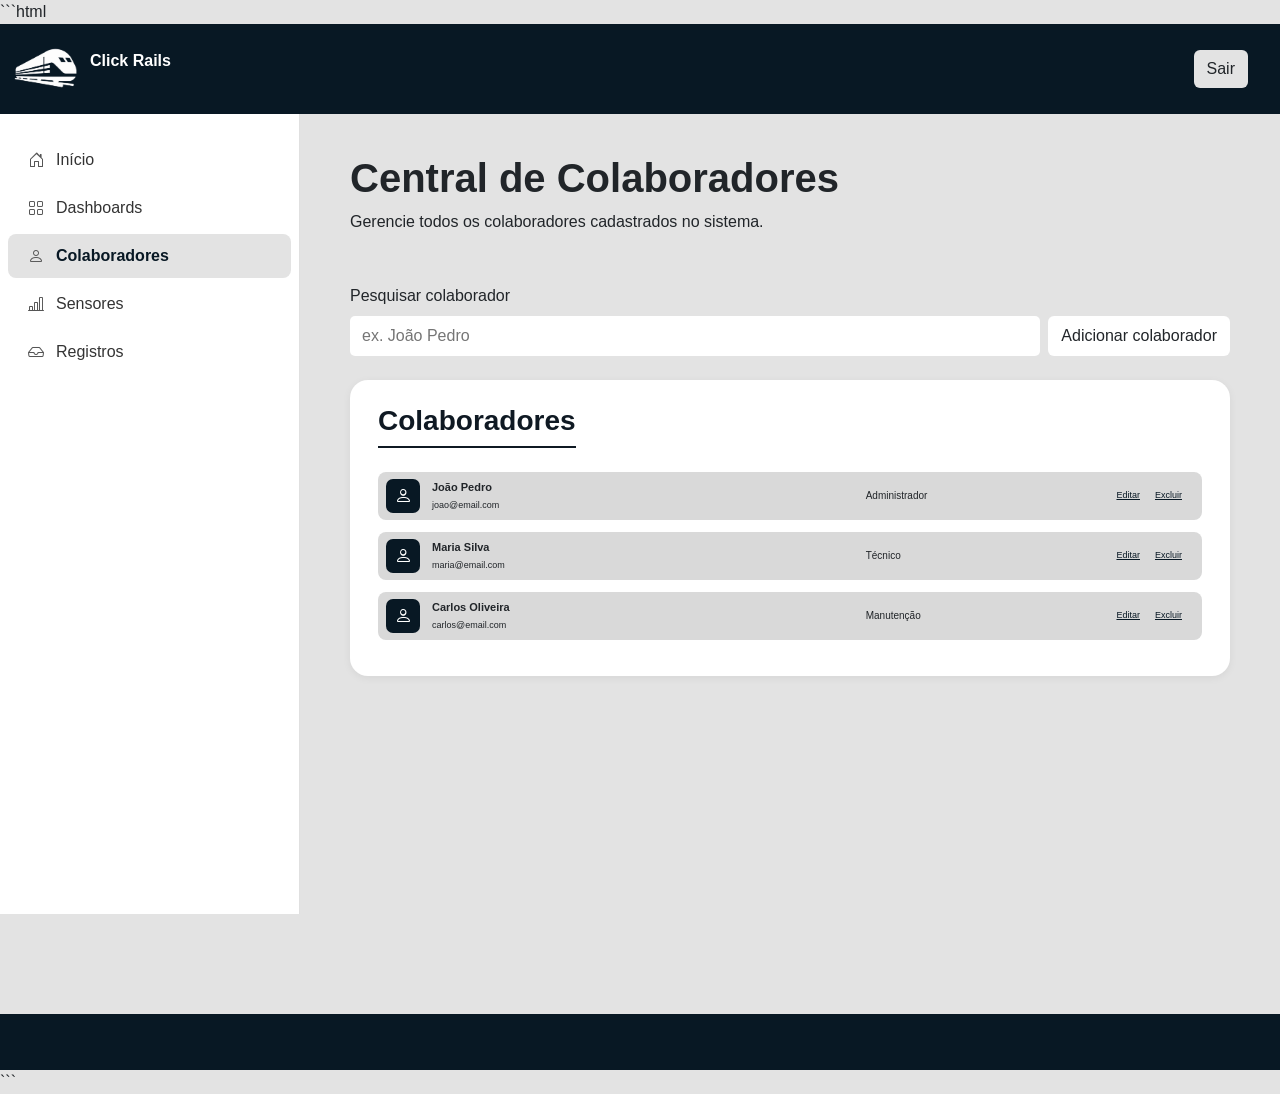
==== public/colaboradores.html @ 0961b229 "feat: adição da página de colaboradores" ====
```html
<!DOCTYPE html>
<html lang="pt-br">

<head>
    <meta charset="UTF-8">
    <meta name="viewport" content="width=device-width, initial-scale=1.0">

    <link href="https://cdn.jsdelivr.net/npm/bootstrap@5.3.8/dist/css/bootstrap.min.css" rel="stylesheet"
        integrity="sha384-sRIl4kxILFvY47J16cr9ZwB07vP4J8+LH7qKQnuqkuIAvNWLzeN8tE5YBujZqJLB"
        crossorigin="anonymous">

    <link rel="stylesheet" href="https://cdn.jsdelivr.net/npm/bootstrap-icons@1.11.3/font/bootstrap-icons.min.css">

    <link rel="stylesheet" href="../assets/style/global.css">
    <link rel="stylesheet" href="../assets/style/paginas/colaboradores.css">

    <title>Colaboradores - Click Rails</title>
</head>

<body>

    <header>
        <nav class="nav d-flex justify-content-between align-items-center">
            <div class="d-flex align-items-center">
                <img src="../assets/img/logo/logo_clara.png" alt="Logo Click Rails" class="logo-navbar">

                <p>
                    <strong>Click Rails</strong>
                </p>
            </div>

            <button class="btn botao-cinza" onclick="window.location.href='public/tela-login.html'">
                Sair
            </button>
        </nav>
    </header>

    <main class="layout-app">

        <section class="sidebar-app">
            <div class="nav-sidebar">

                <a href="tela-home.html" class="link-sidebar">
                    <i class="bi bi-house-door"></i>
                    <span>Início</span>
                </a>

                <a href="#" class="link-sidebar">
                    <i class="bi bi-grid"></i>
                    <span>Dashboards</span>
                </a>

                <a href="tela-colaboradores.html" class="link-sidebar ativo">
                    <i class="bi bi-person"></i>
                    <span>Colaboradores</span>
                </a>

                <a href="tela-sensores.html" class="link-sidebar">
                    <i class="bi bi-bar-chart-line"></i>
                    <span>Sensores</span>
                </a>

                <a href="#" class="link-sidebar">
                    <i class="bi bi-inbox"></i>
                    <span>Registros</span>
                </a>

            </div>
        </section>

        <section class="conteudo-app">

            <div class="cabecalho-app">
                <h1>Central de Colaboradores</h1>
                <p>Gerencie todos os colaboradores cadastrados no sistema.</p>
            </div>

            <div class="mb-4">
                <label class="mb-2">Pesquisar colaborador</label>

                <div class="colaboradores-barra d-flex gap-2">
                    <input type="text" id="inputPesquisa" class="colaboradores-input flex-grow-1"
                        placeholder="ex. João Pedro">

                    <button type="button" class="btn botao-branco" id="botaoCadastrar">
                        Adicionar colaborador
                    </button>
                </div>
            </div>

            <div class="card-secao">
                <h3 class="titulo-secao mb-4">Colaboradores</h3>

                <div id="listaColaboradores">

                    <div class="colaborador">
                        <div class="colaborador-avatar">
                            <i class="bi bi-person"></i>
                        </div>

                        <div class="colaborador-dados">
                            <strong class="colaborador-nome">João Pedro</strong>
                            <span class="colaborador-email">joao@email.com</span>
                        </div>

                        <div class="colaborador-cargo">
                            Administrador
                        </div>

                        <div class="colaborador-acoes">
                            <a href="#">Editar</a>
                            <a href="#">Excluir</a>
                        </div>
                    </div>

                    <div class="colaborador">
                        <div class="colaborador-avatar">
                            <i class="bi bi-person"></i>
                        </div>

                        <div class="colaborador-dados">
                            <strong class="colaborador-nome">Maria Silva</strong>
                            <span class="colaborador-email">maria@email.com</span>
                        </div>

                        <div class="colaborador-cargo">
                            Técnico
                        </div>

                        <div class="colaborador-acoes">
                            <a href="#">Editar</a>
                            <a href="#">Excluir</a>
                        </div>
                    </div>

                    <div class="colaborador">
                        <div class="colaborador-avatar">
                            <i class="bi bi-person"></i>
                        </div>

                        <div class="colaborador-dados">
                            <strong class="colaborador-nome">Carlos Oliveira</strong>
                            <span class="colaborador-email">carlos@email.com</span>
                        </div>

                        <div class="colaborador-cargo">
                            Manutenção
                        </div>

                        <div class="colaborador-acoes">
                            <a href="#">Editar</a>
                            <a href="#">Excluir</a>
                        </div>
                    </div>

                </div>

                <p id="mensagemVazia" class="mensagem-vazia" style="display: none;">
                    Nenhum colaborador cadastrado no momento!
                </p>

            </div>

        </section>

    </main>

    <footer>
    </footer>


    <!-- modal -->

    <div class="modal fade" id="modalCadastro" tabindex="-1" aria-labelledby="modalCadastroLabel"
        aria-hidden="true">

        <div class="modal-dialog modal-dialog-centered">
            <div class="modal-content">

                <div class="modal-header">
                    <h1 class="modal-title fs-5" id="modalCadastroLabel">
                        Cadastrar Colaborador
                    </h1>

                    <button type="button" class="btn-close" data-bs-dismiss="modal" aria-label="Fechar"></button>
                </div>

                <div class="modal-body">

                    <div class="mensagem-cadastro mb-3">
                        Preencha os dados para cadastrar
                    </div>

                    <form id="formularioCadastro">

                        <div class="mb-3">
                            <label for="nome" class="form-label">Nome</label>
                            <input type="text" class="form-control" id="nome" name="nome" required>
                        </div>

                        <div class="row">

                            <div class="col-md-6 mb-3">
                                <label for="cpf" class="form-label">CPF</label>
                                <input type="text" class="form-control" id="cpf" name="cpf" required>
                            </div>

                            <div class="col-md-6 mb-3">
                                <label for="dataNascimento" class="form-label">Data de Nascimento</label>
                                <input type="date" class="form-control" id="dataNascimento"
                                    name="data_nascimento" required>
                            </div>

                        </div>

                        <div class="row">

                            <div class="col-md-6 mb-3">
                                <label for="genero" class="form-label">Gênero</label>
                                <input type="text" class="form-control" id="genero" name="genero" required>
                            </div>

                            <div class="col-md-6 mb-3">
                                <label for="telefone" class="form-label">Telefone</label>
                                <input type="text" class="form-control" id="telefone" name="telefone" required>
                            </div>

                        </div>

                        <div class="row">

                            <div class="col-md-6 mb-3">
                                <label for="email" class="form-label">Email</label>
                                <input type="email" class="form-control" id="email" name="email" required>
                            </div>

                            <div class="col-md-6 mb-3">
                                <label for="senha" class="form-label">Senha</label>
                                <input type="password" class="form-control" id="senha" name="senha" required>
                            </div>

                        </div>

                        <div class="row">

                            <div class="col-md-6 mb-3">
                                <label for="cargo" class="form-label">Cargo</label>
                                <input type="text" class="form-control" id="cargo" name="cargo" required>
                            </div>

                            <div class="col-md-6 mb-3">
                                <label for="cep" class="form-label">CEP</label>
                                <input type="text" class="form-control" id="cep" name="cep" required>
                            </div>

                        </div>

                        <button type="submit" class="btn botao-cadastrar w-100">
                            Cadastrar
                        </button>

                    </form>

                </div>

            </div>
        </div>

    </div>


    <script>

        const inputPesquisa = document.getElementById("inputPesquisa");
        const mensagemVazia = document.getElementById("mensagemVazia");

        inputPesquisa.addEventListener("keyup", function () {

            const pesquisa = inputPesquisa.value.toLowerCase();
            const colaboradores = document.querySelectorAll(".colaborador");

            let encontrados = 0;

            colaboradores.forEach(function (colaborador) {

                const nome = colaborador.querySelector(".colaborador-nome").textContent.toLowerCase();

                if (nome.includes(pesquisa)) {
                    colaborador.style.display = "flex";
                    encontrados++;
                } else {
                    colaborador.style.display = "none";
                }

            });

            if (encontrados == 0) {
                mensagemVazia.style.display = "block";
            } else {
                mensagemVazia.style.display = "none";
            }

        });


        const botaoCadastrar = document.getElementById("botaoCadastrar");
        const modalCadastro = document.getElementById("modalCadastro");
        const botaoFechar = modalCadastro.querySelector(".btn-close");

        botaoCadastrar.addEventListener("click", function () {
            modalCadastro.classList.add("show");
            modalCadastro.style.display = "block";
            modalCadastro.setAttribute("aria-hidden", "false");

            document.body.classList.add("modal-open");

            const fundoModal = document.createElement("div");
            fundoModal.classList.add("modal-backdrop", "fade", "show");
            fundoModal.id = "fundoModal";

            document.body.appendChild(fundoModal);
        });


        botaoFechar.addEventListener("click", function () {
            fecharModal();
        });


        function fecharModal() {

            modalCadastro.classList.remove("show");
            modalCadastro.style.display = "none";
            modalCadastro.setAttribute("aria-hidden", "true");

            document.body.classList.remove("modal-open");

            const fundoModal = document.getElementById("fundoModal");

            if (fundoModal) {
                fundoModal.remove();
            }
        }


        document.getElementById("formularioCadastro").addEventListener("submit", function (event) {

            event.preventDefault();

            alert("Colaborador cadastrado!");

            fecharModal();
            this.reset();

        });

    </script>

</body>

</html>
```
---- assets/style/global.css ----
body {
    font-family: 'Segoe UI', Tahoma, Geneva, Verdana, sans-serif;
    background-color: #E3E3E3;
    margin: 0;
}
 
.logo-navbar {
    width: 90px;
}
 
nav {
    padding: 0 32px;
    background-color: #081824;
    color: #ffffff;
}

footer {
    background-color: #081824;
    height: 56px;
}
 
input {
    border-radius: 8px;
    padding: 9px 14px;
    color: #555;
    background-color: #ffffff;
    outline: none;
    border: solid #081824 1px;
}

hr {
    display: block;
    border: 0;
    border-top: 1px solid #081824;
    background: none;
    opacity: 1;
}

.botao-cinza, .botao-cinza:hover {
    background-color: #E3E3E3;
}

.botao-branco, .botao-branco:hover {
    background-color: #ffffff;
}
 
.botao-azul-escuro, .botao-azul-escuro:hover {
    font-size: larger;
    color: #ffffff;
    background-color: #081824;
}

.alerta-erro {
    background-color: #8a8a8a;
    color: #ffffff;
    border-radius: 8px;
    padding: 10px 16px;
    font-size: 0.88rem;
    margin-bottom: 12px;
}

.layout-app {
    display: flex;
    height: 100%;
}
 
.sidebar-app {
    width: 300px;
    min-width: 220px;
    background-color: #ffffff;
    padding: 24px 0;
    border-right: 1px solid #e0e0e0;
    height: 800px;
}

.nav-sidebar {
    display: flex;
    flex-direction: column;
    gap: 4px;
}
 
.link-sidebar {
    display: flex;
    align-items: center;
    gap: 12px;
    padding: 10px 20px;
    color: #333;
    text-decoration: none;
    border-radius: 8px;
    margin: 0 8px;
    transition: background-color 0.15s;
}
 
.link-sidebar i {
    color: #555;
}
 
.link-sidebar:hover {
    background-color: #f0f0f0;
    color: #081824;
}
 
.link-sidebar.ativo {
    background-color: #E3E3E3;
    color: #081824;
    font-weight: 600;
}
 
.conteudo-app {
    flex: 1;
    padding: 40px 50px;
    background-color: #E3E3E3;
}
 
.cabecalho-app {
    margin-bottom: 50px;
}

.cabecalho-app h1 {
    font-weight: bold;
}
 
.card-secao {
    background-color: #ffffff;
    border-radius: 18px;
    padding: 24px 28px;
    box-shadow: 0 2px 8px rgba(0,0,0,0.06);
    min-height: 200px;
}

.titulo-secao {
    font-weight: bold;
    color: #0f1923;
    margin-bottom: 4px;
    padding-bottom: 8px;
    border-bottom: 2px solid #0f1923;
    display: inline-block;
}

.mensagem-vazia {
    color: #888;
    text-align: center;
    margin-top: 48px;
}
---- assets/style/paginas/colaboradores.css ----
.colaboradores-barra {
width: 100%;
}

.colaboradores-input {
border: none;
border-radius: 5px;
padding: 8px 12px;
}

.colaborador {
display: flex;
align-items: center;
background-color: #d9d9d9;
border-radius: 8px;
min-height: 48px;
padding: 7px 20px 7px 8px;
margin-bottom: 12px;
gap: 12px;
}

.colaborador-avatar {
width: 34px;
height: 34px;
border-radius: 7px;
background-color: #081824;
color: white;
display: flex;
align-items: center;
justify-content: center;
font-size: 17px;
}

.colaborador-dados {
flex: 1;
min-width: 0;
display: flex;
flex-direction: column;
}

.colaborador-nome {
font-size: 11px;
margin-bottom: 4px;
}

.colaborador-email {
font-size: 9px;
}

.colaborador-cargo {
width: 30%;
font-size: 10px;
}

.colaborador-acoes {
display: flex;
gap: 15px;
}

.colaborador-acoes a {
color: #081824;
font-size: 9px;
text-decoration: underline;
}

.mensagem-cadastro {
background-color: #8b949b;
color: white;
text-align: center;
font-size: 10px;
border-radius: 4px;
padding: 7px;
}

.botao-cadastrar {
background-color: #081824;
color: white;
}

.botao-cadastrar:hover {
background-color: #23313b;
color: white;
}

@media (max-width: 700px) {


.colaborador-cargo {
    display: none;
}

.colaborador {
    padding-right: 12px;
}

.colaborador-acoes {
    gap: 8px;
}



}
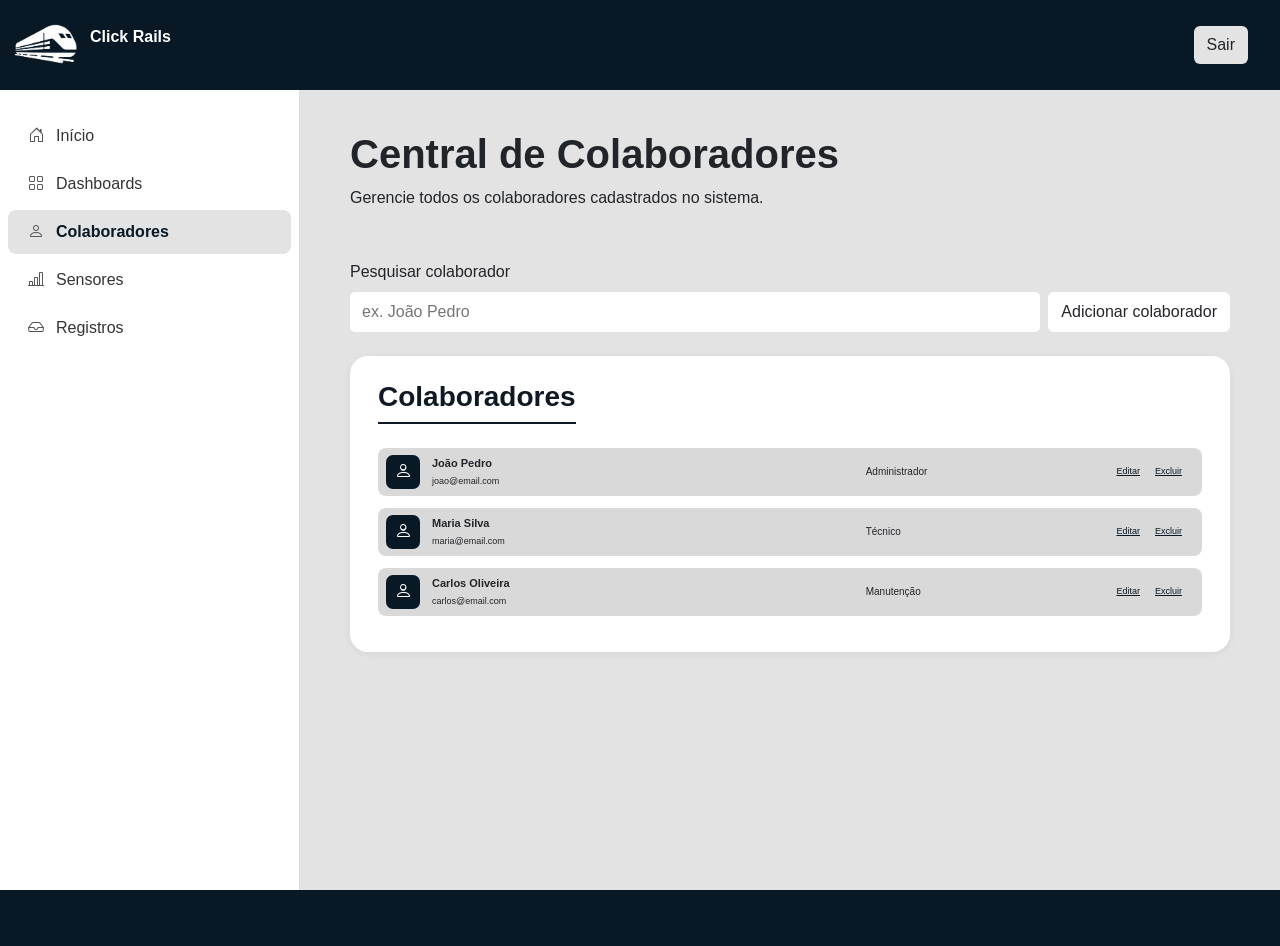
==== commit d2ca7f45: "feat: adição da tela de colaboradores" ====
--- a/public/colaboradores.html
+++ b/public/colaboradores.html
@@ -1,4 +1,3 @@
-```html
 <!DOCTYPE html>
 <html lang="pt-br">
 
@@ -109,7 +108,9 @@
                         </div>
 
                         <div class="colaborador-acoes">
-                            <a href="#">Editar</a>
+                            <a href="#" onclick="abrirEdicao('João Pedro', '123.456.789-00', '10/05/2000', 'Masculino', '(47) 99999-9999', 'joao@email.com', 'Administrador', '89200-000')">
+                            Editar
+                            </a>
                             <a href="#">Excluir</a>
                         </div>
                     </div>
@@ -129,7 +130,9 @@
                         </div>
 
                         <div class="colaborador-acoes">
-                            <a href="#">Editar</a>
+                            <a href="#" onclick="abrirEdicao('Maria Silva', '456.789.123-00', '20/10/1998', 'Feminino', '(47) 77777-7777', 'maria@email.com', 'Técnico', '89200-000')">
+                                Editar
+                            </a>
                             <a href="#">Excluir</a>
                         </div>
                     </div>
@@ -170,7 +173,7 @@
     </footer>
 
 
-    <!-- modal -->
+    <!-- modal cadastro -->
 
     <div class="modal fade" id="modalCadastro" tabindex="-1" aria-labelledby="modalCadastroLabel"
         aria-hidden="true">
@@ -269,6 +272,119 @@
 
     </div>
 
+<!-- modal edição -->
+
+<div class="modal fade" id="modalEditar" tabindex="-1">
+
+    <div class="modal-dialog modal-dialog-centered">
+
+        <div class="modal-content">
+
+            <div class="modal-header">
+
+                <h1 class="modal-title fs-5">
+                    Editar Colaborador
+                </h1>
+
+                <button type="button" class="btn-close" data-bs-dismiss="modal"></button>
+
+            </div>
+
+            <div class="modal-body">
+
+                <form id="formularioEditar">
+
+                    <div class="mb-3">
+                        <label for="editarNome" class="form-label">
+                            Nome
+                        </label>
+
+                        <input type="text" class="form-control" id="editarNome">
+                    </div>
+
+                    <div class="row">
+
+                        <div class="col-md-6 mb-3">
+                            <label for="editarCpf" class="form-label">
+                                CPF
+                            </label>
+
+                            <input type="text" class="form-control" id="editarCpf">
+                        </div>
+
+                        <div class="col-md-6 mb-3">
+                            <label for="editarData" class="form-label">
+                                Data de Nascimento
+                            </label>
+
+                            <input type="text" class="form-control" id="editarData">
+                        </div>
+
+                    </div>
+
+                    <div class="row">
+
+                        <div class="col-md-6 mb-3">
+                            <label for="editarGenero" class="form-label">
+                                Gênero
+                            </label>
+
+                            <input type="text" class="form-control" id="editarGenero">
+                        </div>
+
+                        <div class="col-md-6 mb-3">
+                            <label for="editarTelefone" class="form-label">
+                                Telefone
+                            </label>
+
+                            <input type="text" class="form-control" id="editarTelefone">
+                        </div>
+
+                    </div>
+
+                    <div class="row">
+
+                        <div class="col-md-6 mb-3">
+                            <label for="editarEmail" class="form-label">
+                                Email
+                            </label>
+
+                            <input type="email" class="form-control" id="editarEmail">
+                        </div>
+
+                        <div class="col-md-6 mb-3">
+                            <label for="editarCargo" class="form-label">
+                                Cargo
+                            </label>
+
+                            <input type="text" class="form-control" id="editarCargo">
+                        </div>
+
+                    </div>
+
+                    <div class="mb-3">
+                        <label for="editarCep" class="form-label">
+                            CEP
+                        </label>
+
+                        <input type="text" class="form-control" id="editarCep">
+                    </div>
+
+                    <button type="submit" class="btn botao-cadastrar w-100">
+                        Salvar alterações
+                    </button>
+
+                </form>
+
+            </div>
+
+        </div>
+
+    </div>
+
+</div>
+
+<script src="https://cdn.jsdelivr.net/npm/bootstrap@5.3.8/dist/js/bootstrap.bundle.min.js"></script>
 
     <script>
 
@@ -355,9 +471,36 @@
 
         });
 
+    function abrirEdicao(nome, cpf, data, genero, telefone, email, cargo, cep) {
+
+        document.getElementById("editarNome").value = nome;
+        document.getElementById("editarCpf").value = cpf;
+        document.getElementById("editarData").value = data;
+        document.getElementById("editarGenero").value = genero;
+        document.getElementById("editarTelefone").value = telefone;
+        document.getElementById("editarEmail").value = email;
+        document.getElementById("editarCargo").value = cargo;
+        document.getElementById("editarCep").value = cep;
+
+        const modal = new bootstrap.Modal(document.getElementById("modalEditar"));
+
+        modal.show();
+    }
+
+    document.getElementById("formularioEditar").addEventListener("submit", function(event) {
+
+        event.preventDefault();
+
+        alert("Informações alteradas!");
+
+        const modal = bootstrap.Modal.getInstance(document.getElementById("modalEditar"));
+
+        modal.hide();
+
+    });
+
     </script>
 
 </body>
 
 </html>
-```
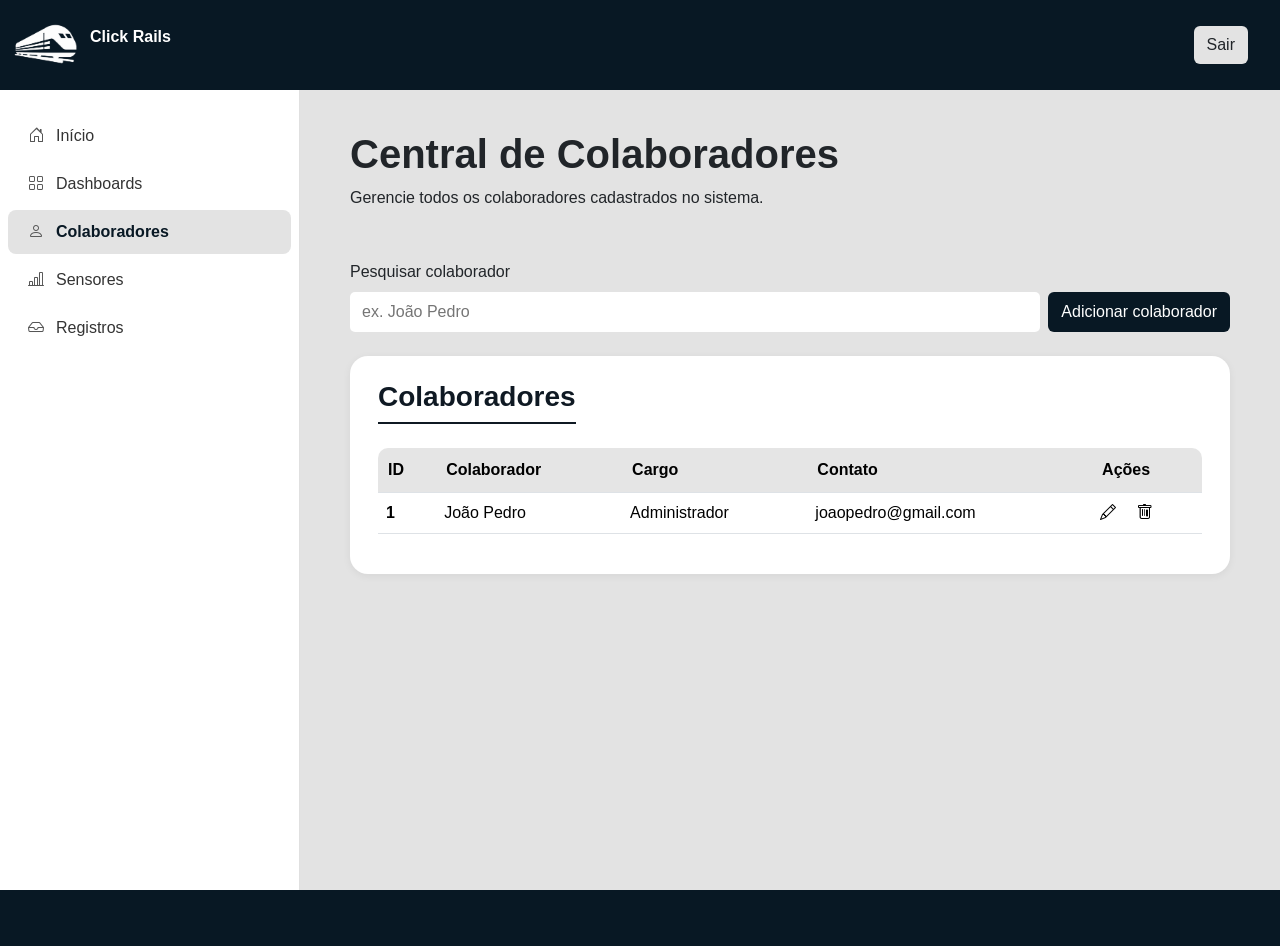
==== commit e60fd603: "feat: alterei a tela de colaboradores adicionando a tabela." ====
--- a/public/colaboradores.html
+++ b/public/colaboradores.html
@@ -4,21 +4,14 @@
 <head>
     <meta charset="UTF-8">
     <meta name="viewport" content="width=device-width, initial-scale=1.0">
-
-    <link href="https://cdn.jsdelivr.net/npm/bootstrap@5.3.8/dist/css/bootstrap.min.css" rel="stylesheet"
-        integrity="sha384-sRIl4kxILFvY47J16cr9ZwB07vP4J8+LH7qKQnuqkuIAvNWLzeN8tE5YBujZqJLB"
-        crossorigin="anonymous">
-
+    <link href="https://cdn.jsdelivr.net/npm/bootstrap@5.3.8/dist/css/bootstrap.min.css" rel="stylesheet" integrity="sha384-sRIl4kxILFvY47J16cr9ZwB07vP4J8+LH7qKQnuqkuIAvNWLzeN8tE5YBujZqJLB" crossorigin="anonymous">
     <link rel="stylesheet" href="https://cdn.jsdelivr.net/npm/bootstrap-icons@1.11.3/font/bootstrap-icons.min.css">
-
     <link rel="stylesheet" href="../assets/style/global.css">
     <link rel="stylesheet" href="../assets/style/paginas/colaboradores.css">
-
     <title>Colaboradores - Click Rails</title>
 </head>
 
 <body>
-
     <header>
         <nav class="nav d-flex justify-content-between align-items-center">
             <div class="d-flex align-items-center">
@@ -82,7 +75,7 @@
                     <input type="text" id="inputPesquisa" class="colaboradores-input flex-grow-1"
                         placeholder="ex. João Pedro">
 
-                    <button type="button" class="btn botao-branco" id="botaoCadastrar">
+                    <button type="button" class="btn botao-azul-escuro" id="botaoCadastrar">
                         Adicionar colaborador
                     </button>
                 </div>
@@ -93,72 +86,43 @@
 
                 <div id="listaColaboradores">
 
-                    <div class="colaborador">
-                        <div class="colaborador-avatar">
-                            <i class="bi bi-person"></i>
-                        </div>
-
-                        <div class="colaborador-dados">
-                            <strong class="colaborador-nome">João Pedro</strong>
-                            <span class="colaborador-email">joao@email.com</span>
-                        </div>
-
-                        <div class="colaborador-cargo">
-                            Administrador
-                        </div>
-
-                        <div class="colaborador-acoes">
-                            <a href="#" onclick="abrirEdicao('João Pedro', '123.456.789-00', '10/05/2000', 'Masculino', '(47) 99999-9999', 'joao@email.com', 'Administrador', '89200-000')">
-                            Editar
-                            </a>
-                            <a href="#">Excluir</a>
-                        </div>
-                    </div>
-
-                    <div class="colaborador">
-                        <div class="colaborador-avatar">
-                            <i class="bi bi-person"></i>
-                        </div>
-
-                        <div class="colaborador-dados">
-                            <strong class="colaborador-nome">Maria Silva</strong>
-                            <span class="colaborador-email">maria@email.com</span>
-                        </div>
-
-                        <div class="colaborador-cargo">
-                            Técnico
-                        </div>
-
-                        <div class="colaborador-acoes">
-                            <a href="#" onclick="abrirEdicao('Maria Silva', '456.789.123-00', '20/10/1998', 'Feminino', '(47) 77777-7777', 'maria@email.com', 'Técnico', '89200-000')">
-                                Editar
-                            </a>
-                            <a href="#">Excluir</a>
-                        </div>
-                    </div>
-
-                    <div class="colaborador">
-                        <div class="colaborador-avatar">
-                            <i class="bi bi-person"></i>
-                        </div>
-
-                        <div class="colaborador-dados">
-                            <strong class="colaborador-nome">Carlos Oliveira</strong>
-                            <span class="colaborador-email">carlos@email.com</span>
-                        </div>
-
-                        <div class="colaborador-cargo">
-                            Manutenção
-                        </div>
-
-                        <div class="colaborador-acoes">
-                            <a href="#">Editar</a>
-                            <a href="#">Excluir</a>
-                        </div>
-                    </div>
-
-                </div>
-
+                <table class="table">
+                    <thead class="cabecario-tabela">
+                        <tr>
+                            <th>ID</th>
+                            <th>Colaborador</th>
+                            <th>Cargo</th>
+                            <th>Contato</th>
+                            <th>Ações</th>
+                        </tr>
+                    </thead>
+                    <tbody>
+                        <tr>
+                            <th>1</th>
+                            <td>João Pedro</td>
+                            <td>Administrador</td>
+                            <td>joaopedro@gmail.com</td>
+                            <td class="acoes-tabela">
+                                <button 
+                                    onclick="abrirEdicao('João Pedro', '456.789.123-00', '20/10/1998', 'Feminino', '(47) 77777-7777', 'maria@email.com', 'Técnico', '89200-000')" 
+                                    class="btn-acao-tabela"
+                                    data-bs-toggle="tooltip"
+                                    data-bs-title="Editar">
+                                    <i class="bi bi-pencil"></i>
+                                </button>
+
+                                <button 
+                                    onclick="abrirExclusao('João Pedro')" 
+                                    class="btn-acao-tabela"
+                                    data-bs-toggle="tooltip"
+                                    data-bs-title="Excluir">
+                                    <i class="bi bi-trash"></i>
+                                </button>
+                            </td>
+                        </tr>
+                    </tbody>
+                </table>
+                
                 <p id="mensagemVazia" class="mensagem-vazia" style="display: none;">
                     Nenhum colaborador cadastrado no momento!
                 </p>
@@ -384,9 +348,57 @@
 
 </div>
 
+<!-- modal exclusão -->
+<div class="modal fade" id="modalExcluir" tabindex="-1">
+
+    <div class="modal-dialog modal-dialog-centered">
+
+        <div class="modal-content">
+
+            <div class="modal-header">
+
+                <h1 class="modal-title fs-5">
+                    Excluir Colaborador
+                </h1>
+
+                <button type="button" class="btn-close" data-bs-dismiss="modal"></button>
+
+            </div>
+
+            <div class="modal-body">
+
+                <p>
+                    Tem certeza que deseja excluir o colaborador
+                    <strong id="nomeExcluir"></strong>?
+                </p>
+
+                <div class="d-flex gap-2">
+
+                    <button type="button" class="btn botao-branco w-50" data-bs-dismiss="modal">
+                        Cancelar
+                    </button>
+
+                    <button type="button" class="btn botao-cadastrar w-50" id="botaoExcluir">
+                        Excluir
+                    </button>
+
+                </div>
+
+            </div>
+
+        </div>
+
+    </div>
+
+</div>
+
 <script src="https://cdn.jsdelivr.net/npm/bootstrap@5.3.8/dist/js/bootstrap.bundle.min.js"></script>
 
     <script>
+        const tooltipTriggerList = document.querySelectorAll('[data-bs-toggle="tooltip"]');
+        tooltipTriggerList.forEach(tooltipTriggerEl => {
+            new bootstrap.Tooltip(tooltipTriggerEl);
+        });
 
         const inputPesquisa = document.getElementById("inputPesquisa");
         const mensagemVazia = document.getElementById("mensagemVazia");
@@ -499,8 +511,21 @@
 
     });
 
+    function abrirExclusao(nome) {
+        document.getElementById("nomeExcluir").textContent = nome;
+        const modal = new bootstrap.Modal(document.getElementById("modalExcluir"));
+        modal.show();
+    }
+
+    document.getElementById("botaoExcluir").addEventListener("click", function() {
+        alert("Colaborador excluído.");
+        const modal = bootstrap.Modal.getInstance(document.getElementById("modalExcluir"));
+        modal.hide();
+
+    });
+
     </script>
 
 </body>
 
-</html>
+</html>
--- a/assets/style/global.css
+++ b/assets/style/global.css
@@ -45,7 +45,6 @@
 }
  
 .botao-azul-escuro, .botao-azul-escuro:hover {
-    font-size: larger;
     color: #ffffff;
     background-color: #081824;
 }
@@ -141,4 +140,37 @@
     color: #888;
     text-align: center;
     margin-top: 48px;
+}
+.cabecario-tabela th {
+    background-color: #e5e5e5 !important;
+    padding: 10px;
+}
+
+.cabecario-tabela th:first-child {
+    border-radius: 10px 0 0 0;
+}
+
+.cabecario-tabela th:last-child {
+    border-radius: 0 10px 0 0;
+}
+
+.acoes-tabela {
+    display: flex;
+    gap: 20px;
+}
+
+.btn-acao-tabela {
+    border: none !important;
+    background: transparent !important;
+    box-shadow: none !important;
+    outline: none !important;
+    padding: 0;
+    cursor: pointer;
+}
+
+.btn-acao-tabela:focus,
+.btn-acao-tabela:active {
+    border: none !important;
+    outline: none !important;
+    box-shadow: none !important;
 }
--- a/assets/style/paginas/colaboradores.css
+++ b/assets/style/paginas/colaboradores.css
@@ -97,6 +97,4 @@
     gap: 8px;
 }
 
-
-
 }
